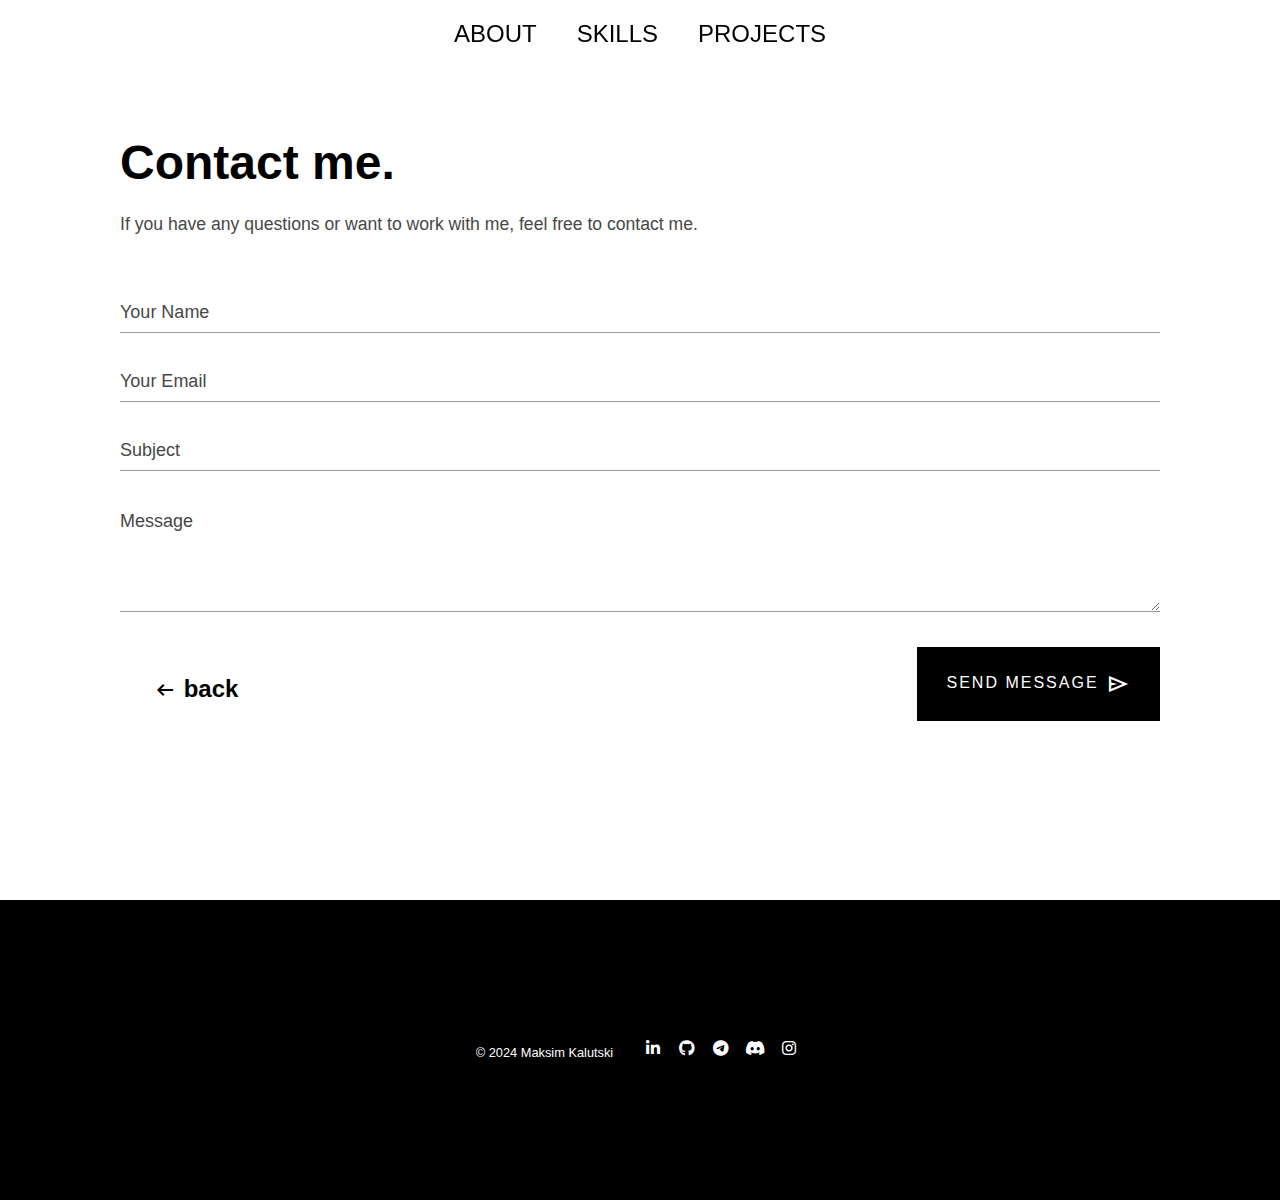
==== contact.html @ 85645c7f "js validation for the input fields" ====
<!DOCTYPE html>
<html lang="cs">
<head>
    <meta charset="UTF-8">
    <meta name="viewport" content="width=device-width, initial-scale=1.0">
    <title>Maksim Kalutski</title>
    <meta name="viewport" content="width=device-width, initial-scale=1">
    <link rel="stylesheet" href="https://cdnjs.cloudflare.com/ajax/libs/font-awesome/6.0.0-beta3/css/all.min.css">
    <link rel="stylesheet" href="https://fonts.googleapis.com/icon?family=Material+Icons">
    <link rel="stylesheet"
          href="https://fonts.googleapis.com/css2?family=Material+Symbols+Outlined:opsz,wght,FILL,GRAD@24,400,0,0"/>
    <link rel="stylesheet" href="css/style.css">
</head>
<body class="about-page">
<script src="js/main.js"></script>
<script src="js/contact.js"></script>

<button class="hamburger-button" aria-label="Toggle navigation">
    <i class="material-icons">menu</i>
</button>
<div class="nav-container">
    <div class="hamburger">
        <div class="line"></div>
        <div class="line"></div>
        <div class="line"></div>
    </div>
    <nav class="nav-bar">
        <ul>
            <li><a href="index.html#about">About</a></li>
            <li><a href="index.html#skills">Skills</a></li>
            <li><a href="index.html#projects">Projects</a></li>
        </ul>
    </nav>
</div>

<section id="contact" class="fade-in-section">
    <div class="contact-content">
        <h1>Contact me.</h1>
        <p>
            If you have any questions or want to work with me, feel free to contact me. </p>
        <div class="form-container">
            <form>
                <div class="input-group">
                    <span id="name-error"> </span>
                    <input type="text" placeholder="Your Name" id="contact-name" onkeyup="validateName()">
                </div>

                <div class="input-group">
                    <span id="email-error"></span>
                    <input type="email" placeholder="Your Email" id="contact-email" onkeyup="validateEmail()">
                </div>

                <div class="input-group">
                    <span id="subject-error"></span>
                    <input type="text" placeholder="Subject" id="contact-subject" onkeyup="validateSubject()">
                </div>

                <div class="input-group">
                    <span id="message-error"></span>
                    <textarea rows="5" placeholder="Message" id="contact-message" onkeyup="validateMessage()"></textarea>
                </div>

                <button type="submit" onclick="return validateForm()">
                    <span id="contact-button-text">Send Message</span>
                    <span class="material-symbols-outlined">send</span>
                </button>
                <span id="submit-error"></span>
            </form>
        </div>
        <h2>
            <a href="index.html">
                <span class="material-symbols-outlined">arrow_left_alt</span>
                back
            </a>
        </h2>
    </div>
</section>

<button id="scroll-up" aria-label="Scroll to top" style="display: none;">
    <img width="50" height="50" src="https://img.icons8.com/ios/50/long-arrow-up--v1.png" alt="long-arrow-up--v1"/>
    <span>Top</span>
</button>

<footer class="footer">
    <div class="footer-wrapper">
        <div class="footer-content">
            <div class="footer-copyright">
                <p>
                    &copy; 2024 Maksim Kalutski
                </p>
            </div>
            <div class="footer-links">
                <span><a href="https://www.linkedin.com/in/maksim-kalutski-3b0784299/" target="_blank"
                         rel="noopener noreferrer">
                    <i class="fa-brands fa-linkedin-in"></i>
                </a></span>
                <span><a href="https://github.com/Defancet/" target="_blank" rel="noopener noreferrer">
                    <i class="fa-brands fa-github"></i>
                </a></span>
                <span><a href="https://t.me/defancet" target="_blank" rel="noopener noreferrer">
                    <i class="fa-brands fa-telegram-plane"></i>
                </a></span>
                <span><a href="https://discordapp.com/users/265622414975565824" target="_blank"
                         rel="noopener noreferrer">
                    <i class="fa-brands fa-discord"></i>
                </a></span>
                <span><a href="https://www.instagram.com/defancet/" target="_blank" rel="noopener noreferrer">
                    <i class="fa-brands fa-instagram"></i>
                </a></span>
            </div>
        </div>
    </div>
</footer>
</body>
</html>
---- css/style.css ----
@import url('https://fonts.googleapis.com/css2?family=Roboto:ital,wght@0,100;0,300;0,400;0,500;0,700;0,900;1,100;1,300;1,400;1,500;1,700;1,900&display=swap');
@import url('https://fonts.googleapis.com/css2?family=Poppins:ital,wght@0,100;0,200;0,300;0,400;0,500;0,600;0,700;0,800;0,900;1,100;1,200;1,300;1,400;1,500;1,600;1,700;1,800;1,900&display=swap');

@font-face {
    font-family: 'Visuelt Pro';
    src: url('../fonts/VisueltPro-Black.ttf') format('truetype');
}

@font-face {
    font-family: 'Visuelt Pro Regular';
    src: url('../fonts/VisueltPro-Regular.ttf') format('truetype');
}

@font-face {
    font-family: 'Visuelt Pro Medium';
    src: url('../fonts/VisueltPro-Medium.ttf') format('truetype');
    font-weight: 1000;
}

* {
    margin: 0;
    padding: 0;
    box-sizing: border-box;
    text-decoration: none;
    list-style: none;
    overflow-x: hidden;
}


html {
    scroll-behavior: smooth;
}

header {
    background: white url('../images/header.png') center center / cover no-repeat fixed;
    width: 100%;
    height: 100vh;
}

/* navbar */
.nav-container {
    position: fixed;
    top: 0;
    width: 100%;
    transition: 0.5s ease;
    z-index: 998;
    animation: slideDown 0.5s ease forwards;
    text-transform: uppercase;
    background-color: transparent;
}

.nav-container.scrolled {
    background-color: white;

}

.hamburger-button.scrolled .material-icons {
    color: black;
}

.hamburger {
    display: flex;
    flex-direction: column;
    justify-content: center;
    align-items: center;
}

.hamburger-button {
    display: none;
    background: none;
    border: none;
    cursor: pointer;
    z-index: 999;
}

.hamburger-button .material-icons {
    font-size: 50px;
    color: white;
    transition: color 0.5s;
}

.scrolled .hamburger-button .material-icons,
.hamburger-button.active .material-icons {
    color: black;
}

.nav-container .nav-bar ul li a {
    font-family: "Visuelt Pro Medium", sans-serif;
    position: relative;
    overflow: hidden;
    display: block;
    color: white;
    font-size: 1.5em;
    padding: 5px 5px;
    margin: 15px;
    transition: color 0.5s, background-color 0.5s;
}

.nav-container .nav-bar ul li a::after {
    content: '';
    position: absolute;
    width: 6px;
    height: 6px;
    bottom: 0;
    left: calc(50% - 5px);
    background-color: white;
    border-radius: 50%;
    opacity: 0;
    transition: 0.5s;
}

.nav-container .nav-bar ul li a:hover::after,
.nav-container .nav-bar ul li a:focus::after,
.nav-container .nav-bar ul li.active a::after {
    opacity: 1;
}

.nav-container.scrolled .nav-bar ul li a {
    color: black;
}

.nav-container.scrolled .nav-bar ul li a::after {
    background-color: black;
}

.nav-container.scrolled .nav-bar ul li a {
    color: black;
}

.nav-bar.active ul li a {
    color: black;
}

.nav-bar.active ul li a::after {
    background-color: black;
}

.nav-bar ul {
    display: flex;
    justify-content: center;
}

body.no-scroll {
    overflow: hidden;
    height: 100%;
}

@keyframes slideDown {
    from {
        top: -100%;
    }
    to {
        top: 0;
    }
}

/* name */
header .name {
    display: flex;
    justify-content: center;
    align-items: center;
    padding: 13vw;
    width: 100%;
    height: 100%;
}

header .name h1 {
    font-family: 'Poppins', sans-serif;
    color: white;
    font-size: 8vw;
    transition: color 0.5s;
}

.name-link {
    text-decoration: none;
    color: inherit;
}

header .name h1:hover {
    -webkit-text-stroke: 2px white;
    color: transparent;
}

.name h1 .name-part:first-child {
    display: inline-block;
    animation: slideFromLeft 0.5s ease-out forwards;
}

.name h1 .name-part:last-child {
    display: inline-block;
    animation: slideFromRight 0.5s ease-out forwards;
}

@keyframes slideFromLeft {
    from {
        transform: translateX(-100%);
        opacity: 0;
    }
    to {
        transform: translateX(0);
        opacity: 1;
    }
}

@keyframes slideFromRight {
    from {
        transform: translateX(100%);
        opacity: 0;
    }
    to {
        transform: translateX(0);
        opacity: 1;
    }
}


/* arrow */
.scroll-down-arrow {
    position: absolute;
    bottom: 20px;
    left: 50%;
    transform: translateX(-50%);
    font-size: 4rem;
    color: white;
    animation: bounce 3s infinite;
}

.name h1, .scroll-down-arrow {
    transition: opacity 0.5s ease-out;
}

.scrolled .name h1,
.scrolled .scroll-down-arrow {
    opacity: 0;
    transition: opacity 0.5s ease-in;
}

@keyframes bounce {
    0%, 20%, 50%, 80%, 100% {
        transform: translateX(-50%) translateY(0);
    }
    40% {
        transform: translateX(-50%) translateY(-10px);
    }
    60% {
        transform: translateX(-50%) translateY(-5px);
    }
}

@media only screen and (max-width: 1320px) {
    .nav-container {
        padding: 0 50px;
    }
}

@media only screen and (max-width: 1100px) {
    .nav-container {
        padding: 0 30px;
    }
}

/* about */
#about {
    display: flex;
    align-items: center;
    justify-content: center;
    padding: 100px;
    width: 100%;
    height: auto;
}

#about .about-content {
    position: relative;
    display: flex;
    max-width: 1200px;
    align-items: center;
}

#about .right {
    order: 2;
    padding-left: 20px;
    width: 50%;
}

#about .right img {
    width: 500px;
    height: auto;
    padding-bottom: 50px;
}

#about .left {
    order: 1;
    flex-grow: 1;
    padding-right: 20px;
    width: 50%;
}

#about .left h1 {
    font-family: "Visuelt Pro", sans-serif;
    text-transform: lowercase;
    font-size: 4.5em;
    margin-bottom: 0.2em;
}


#about .left p {
    font-family: "Visuelt Pro Regular", sans-serif;
    font-size: 1.3em;
    color: #363636;
    margin-bottom: 2em;
    line-height: 2em;
}

#about .left h2 {
    font-family: "Visuelt Pro", sans-serif;
    text-transform: lowercase;
    font-size: 1.5em;
    margin-left: 0.5em;
    padding: 5px 0 5px 0;
}

#about .left h2 a {
    text-decoration: none;
    color: black;
    transition: 0.3s ease-in-out;
}

#about .left h2 a:hover {
    background-color: #e1e1e1;
    border-radius: 150px;
    padding: 6px 15px 6px 15px;
}

#about .social-links {
    position: absolute;
    bottom: 50px;
    padding: 10px;
}

#about .social-links a {
    font-family: "Visuelt Pro Regular", sans-serif;
    color: gray;
    font-size: 1.2em;
    text-decoration: none;
    list-style-type: none;
}

#about .social-links a span:hover {
    border-bottom: 1px solid gray;
    padding-bottom: 1px;
}

.material-symbols-outlined {
    vertical-align: middle;
    margin-left: 1px;
    padding: 5px 0 5px 0;
}

#about .social-links i {
    font-size: 1em;
    margin-right: 5px;
}

#about .social-links span:not(:last-child)::after {
    content: " / ";
    margin: 8px;
    color: black;
    font-size: 1.5rem;
}

/* about more*/
#about-more {
    height: 100vh;
    padding: 100px;
    width: 100%;
    display: flex;
    justify-content: center;
    align-items: center;
    box-sizing: border-box;
}

.about-more-content {
    padding: 20px;
    box-sizing: border-box;
    width: 100%;
    max-width: 1200px;
}

#about-more .about-more-content p {
    font-family: "Visuelt Pro Regular", sans-serif;
    margin-bottom: 25px;
    font-size: 1.1rem;
    line-height: 1.7;
    color: #474747;
}

#about-more .about-more-content h1 {
    font-family: "Visuelt Pro", sans-serif;
    font-size: 3rem;
    margin-bottom: 20px;
}

#about-more h2 {
    font-family: "Visuelt Pro", sans-serif;
    text-transform: lowercase;
    font-size: 1.5em;
    margin-left: 0.5em;
    padding: 5px 0 5px 20px;
}

#about-more h2 a {
    text-decoration: none;
    color: black;
    transition: 0.3s ease-in-out;
}

#about-more h2 a:hover {
    background-color: #e1e1e1;
    border-radius: 150px;
    padding: 6px 15px 6px 0;
    margin-left: -10px;
}

.about-page .nav-container,
.about-page .nav-bar ul li a,
.about-page .hamburger-button .material-icons,
.about-page .nav-bar ul li a::after {
    color: black;
}

.about-page .nav-container.scrolled,
.about-page .hamburger-button.scrolled .material-icons {
    color: black;
}

.about-page .hamburger .line,
.about-page .nav-bar ul li a:hover::after,
.about-page .nav-bar ul li a:focus::after {
    background-color: black;
}

/* skills */
#skills {
    background-color: #f9f9f9;
    padding: 100px;
    width: 100%;
    height: auto;
    display: flex;
    align-items: center;
    justify-content: center;
}

#skills .skills-content {
    width: 100%;
    max-width: 1200px;
    padding: 0 20px;
    box-sizing: border-box;
}

#skills .skills-content p, .skills-content p, .skills-container span {
    font-family: "Visuelt Pro Regular", sans-serif;
    font-size: 1.1rem;
    color: #474747;
}

#skills .skills-content h2 {
    font-family: "Visuelt Pro", sans-serif;
    font-size: 3rem;
    margin-bottom: 20px;
}

#skills .skills-content h3 {
    font-family: "Visuelt Pro Regular", sans-serif;
    font-size: 1.2rem;
    margin-top: 20px;
}

#skills .skills-container {
    display: flex;
    justify-content: start;
    margin-top: 20px;
}

#skills .skills-left, .skills-right {
    width: 100%;
    padding-left: 10px;
}

#skills .programming-languages, .web-development, .development, .database {
    display: flex;
    justify-content: start;
    margin-top: 20px;
    gap: 30px;
}

#skills .programming-languages-left, .web-development-left, .web-development-right,
.programming-languages-right, .database, .development-left, .development-right {
    display: grid;
    grid-gap: 10px;
}

/* projects */
#projects {
    width: 100%;
    display: grid;
    justify-content: center;
    align-items: center;
    padding: 100px;
}

#projects .wrapper {
    width: 100%;
    height: auto;
    display: grid;
    align-items: center;
    justify-content: center;
}

#projects .head {
    margin-left: 1.5em;
}

#projects h2 {
    font-family: "Visuelt Pro", sans-serif;
    font-size: 3em;
    margin-bottom: 20px;
}

#projects .head p {
    font-family: "Visuelt Pro Regular", sans-serif;
    font-size: 1.1em;
    color: #474747;
}

#projects .container {
    display: grid;
    grid-template-columns: repeat(2, 1fr);
    padding: 40px 25px 60px 25px;
    justify-items: center;
}

#projects .card {
    width: 100%;
    max-width: 600px;
    min-width: 250px;
    height: 400px;
    background-size: cover;
    cursor: pointer;
    overflow: hidden;
    display: flex;
    align-items: flex-end;
    background-position: center;
}

#projects .row {
    color: white;
    display: flex;
    padding: 5px;
    background: rgba(0, 0, 0, 0.7);
    width: 100%;
    transition: 0.3s ease-in-out;
}

#projects .icon {
    font-family: 'Visuelt Pro', sans-serif;
    background: black;
    color: white;
    border-radius: 50%;
    width: 64px;
    height: 55px;
    display: flex;
    justify-content: center;
    align-items: center;
    margin: 15px;
}

#projects .description {
    display: flex;
    justify-content: center;
    flex-direction: column;
    height: auto;
    min-height: 80px;
    width: 100%;
    opacity: 1;
    transition: opacity .3s ease;
}

#projects .description h4 {
    font-family: 'Visuelt Pro', sans-serif;
    text-transform: uppercase;
    font-size: 1.2em;
    padding-bottom: 3px;
}

#projects .description p {
    font-family: 'Visuelt Pro Regular', sans-serif;
    color: #b6b6b6;
    font-size: 1em;
}

#projects input {
    display: none;
}

#projects .all-projects h2 {
    font-family: "Visuelt Pro", sans-serif;
    text-transform: lowercase;
    font-size: 1.5em;
    margin-left: 1.5em;
    padding: 5px 0 5px 0;
}

#projects .all-projects h2 a {
    text-decoration: none;
    color: black;
    transition: 0.3s ease-in-out;
}

#projects h2 a:hover {
    background-color: #e1e1e1;
    border-radius: 100px;
    padding: 6px 15px 6px 15px;
}

/* contact */
#contact {
    height: 100vh;
    padding: 100px;
    width: 100%;
    display: flex;
    justify-content: center;
    align-items: center;
    box-sizing: border-box;
}

.contact-content {
    padding: 20px;
    box-sizing: border-box;
    width: 100%;
    max-width: 1200px;
}

#contact .contact-content p {
    font-family: "Visuelt Pro Regular", sans-serif;
    margin-bottom: 25px;
    font-size: 1.1rem;
    line-height: 1.7;
    color: #474747;
}

#contact .contact-content h1 {
    font-family: "Visuelt Pro", sans-serif;
    font-size: 3rem;
    margin-bottom: 20px;
}

#contact h2 {
    font-family: "Visuelt Pro", sans-serif;
    text-transform: lowercase;
    font-size: 1.5em;
    margin-left: 0.5em;
    padding: 5px 0 5px 20px;
    transform: translateY(-53px);
    width: 120px;
}

#contact h2 a {
    text-decoration: none;
    color: black;
    transition: 0.3s ease-in-out;
}

#contact h2 a:hover {
    background-color: #e1e1e1;
    border-radius: 150px;
    padding: 6px 15px 6px 0;
    margin-left: -10px;
}

.form-container {
    display: flex;
    justify-content: space-between;
    align-items: center;
    width: 100%;
    max-width: 1200px;
}

.form-container form {
    width: 100%;
    max-width: 1200px;
    position: relative;
    text-align: right;
}

.input-group {
    width: 100%;
    display: grid;
    margin: 30px 0;
    position: relative;
}

.input-group span {
    font-family: "Visuelt Pro Regular", sans-serif;
    margin: 0 auto 0 0;
    font-size: 14px;
    color: red;
}

.input-group input, .input-group textarea {
    flex-basis: 100%;
    background: transparent;
    border: 0;
    outline: 0;
    padding: 10px 0;
    border-bottom: 1px solid #999;
    color: #333;
    font-size: 16px;
}

::placeholder {
    font-family: "Visuelt Pro Regular", sans-serif;
    color: #474747;
    font-size: 18px;
}

.form-container form button {
    font-family: "Visuelt Pro", sans-serif;
    font-size: 1em;
    letter-spacing: 2px;
    text-transform: uppercase;
    background: #000;
    color: #fff;
    border: 0;
    padding: 20px 30px;
    outline: 0;
    cursor: pointer;
    display: block;
    margin: 35px 0 0 auto;
}

.form-container form button:hover {
    background: #fff;
    color: #000;
    padding: 19px 29px;
    border: 1px solid #000;
}

/* footer */
footer {
    width: 100%;
    position: relative;
    height: 300px;
    background: black;
}

.footer-wrapper {
    width: 100%;
    background: black;
    height: 100%;
    padding: 0;
    bottom: 0;
    float: left;
    display: grid;
    align-items: center;
}

.footer-content, .footer-contact {
    width: 100%;
    display: flex;
    align-items: center;
    justify-content: center;
}

.footer-content p {
    font-family: "Visuelt Pro", sans-serif;
    color: white;
    font-size: 0.8em;
    padding-top: 5px;
    padding-right: 25px;
}

.footer-links i {
    color: white;
    transition: color 0.3s, background-color 0.3s;
    border-radius: 50%;
    display: inline-block;
    width: 30px;
    height: 30px;
    text-align: center;
    line-height: 30px;
}

.footer-links a:hover i {
    background-color: white;
    color: black;
}

.footer-contact h1 {
    font-family: "Visuelt Pro", sans-serif;
    text-transform: lowercase;
    font-size: 2em;
    color: white;
    margin-left: 0.5em;
    padding: 5px 0 5px 5px;
}

.footer-contact h1 a {
    text-decoration: none;
    color: white;
    transition: 0.3s ease-in-out;
}

.footer-contact h1 a:hover {
    background-color: #e1e1e1;
    border-radius: 150px;
    color: black;
    padding: 6px 15px 6px 15px;
}

/* scroll on top button */
#scroll-up {
    position: fixed;
    bottom: 50px;
    right: 30px;
    color: #363636;
    background: transparent;
    border: none;
    outline: none;
    cursor: pointer;
    display: flex;
    flex-direction: column;
    align-items: center;
    transition: 0.3s ease-in-out;
    z-index: 995;
}

#scroll-up img {
    width: 25px;
    height: 40px;
    margin-bottom: 5px;
    filter: brightness(22%) contrast(50%);
}

#scroll-up span {
    font-family: "Visuelt Pro Medium", sans-serif;
    text-transform: uppercase;
    font-size: 1.2em;
    writing-mode: vertical-lr;
    transform: rotate(180deg);
}

.fade-in-section {
    opacity: 0;
    transform: translateY(20px);
    visibility: hidden;
    transition: opacity 0.6s ease-out, transform 0.6s ease-out;
}

.fade-in-section.visible {
    opacity: 1;
    transform: translateY(0);
    visibility: visible;
}

@media only screen and (max-width: 575px) {
    /* about */
    #about, #skills, #about-more, #projects {
        padding: 20px;
    }

    #about .about-content {
        flex-direction: column;
        align-items: center;
    }

    #about .right, #about .left {
        order: 0;
        padding: 10px 0;
        width: 100%;
    }

    #about .right img {
        max-width: 100%;
        height: auto;
    }

    #about .left h1 {
        font-size: 2em;
    }

    #about .left p {
        font-size: 1.1em;
    }

    #about .social-links {
        position: static;
        padding-top: 40px;
    }

    #about .left h2 {
        font-size: 1.4em;
    }

    #about .social-links {
        font-size: 0.9rem;
    }

    #about .about-content {
        display: block;
    }

    /* skills */
    #skills .skills-content h2 {
        font-size: 2.5em;
    }

    #skills .skills-content p, .skills-container span {
        font-size: 1em;
    }

    #skills .skills-content h3 {
        font-size: 1.1em;
    }

    #skills .skills-container {
        display: block;
    }

    /* projects */
    #projects h2 {
        font-size: 2.5em;
    }

    #projects .head p {
        font-size: 1em;
    }

    #projects .description h4 {
        font-size: 1em;
    }

    #projects .description p {
        font-size: 0.9em;
    }

    #projects .all-projects h2 {
        font-size: 1.3em;
    }

    #projects .icon {
        font-family: 'Visuelt Pro', sans-serif;
        background: black;
        color: white;
        border-radius: 50%;
        width: 64px;
        height: 55px;
        display: none;
        justify-content: center;
        align-items: center;
        margin: 15px;
    }

    #projects .container {
        grid-template-columns: 1fr;
    }

    #projects .card {
        max-width: 100%;
        height: auto;
    }

    #projects .description {
        padding: 10px;
    }

    #projects .container {
        display: grid;
        grid-template-columns: repeat(1, 1fr);
    }

    /* navbar */
    .hamburger-button {
        display: block;
        position: fixed;
        right: 20px;
        top: 20px;
    }

    .hamburger .line {
        width: 0;
        height: 30px;
        background: white;
        margin: 0;
    }

    .nav-bar {
        display: none;
        position: absolute;
    }

    .nav-bar.active {
        position: fixed;
        display: flex;
        align-items: center;
        justify-content: center;
        width: 100%;
        height: 100%;
        top: 0;
        left: 0;
        background-color: white;
    }

    .nav-bar ul {
        display: block;
        text-align: center;
        transition: 0.5s;
    }

    #scroll-up {
        bottom: 20px;
        right: 10px;
    }

    .footer-content {
        display: grid;
    }

    .footer-content p {
        font-size: 0.9em;
    }
}

@media only screen and (min-width: 576px) and (max-width: 767px) {
    /* about */
    #about, #skills, #about-more, #projects {
        padding: 20px;
    }

    #about .social-links {
        position: static;
        padding-top: 40px;
    }

    #about .about-content {
        flex-direction: column;
        align-items: center;
    }

    #about .right, #about .left {
        order: 0;
        padding: 10px 0;
        width: 100%;
    }

    #about .right img {
        max-width: 100%;
        height: auto;
    }

    /* projects */
    #projects .container {
        grid-template-columns: 1fr;
    }

    #projects .card {
        max-width: 100%;
        height: auto;
    }

    #projects .description {
        padding: 10px;
    }

    /* navbar */
    .hamburger-button {
        display: block;
        position: fixed;
        right: 20px;
        top: 20px;
    }

    .hamburger .line {
        width: 0;
        height: 30px;
        background: white;
        margin: 0;
    }

    .nav-bar {
        display: none;
        position: absolute;
    }

    .nav-bar.active {
        position: fixed;
        display: flex;
        align-items: center;
        justify-content: center;
        width: 100%;
        height: 100%;
        top: 0;
        left: 0;
        background-color: white;
    }

    .nav-bar ul {
        display: block;
        text-align: center;
        transition: 0.5s;
    }

}

@media only screen and (min-width: 768px) and (max-width: 991px) {
    /* about */
    #about .left h1 {
        font-size: 3em;
    }

    #about .left p {
        font-size: 1.2em;
    }

    #about, #skills, #projects {
        padding: 50px;
    }

    #about .social-links {
        font-size: 0.9em;
    }

    /* projects */
    #projects .container {
        grid-template-columns: 1fr;
    }

    .nav-container {
        padding: 0 10px;
    }

    .left, .right {
        flex: none;
        width: 100%;
    }
}
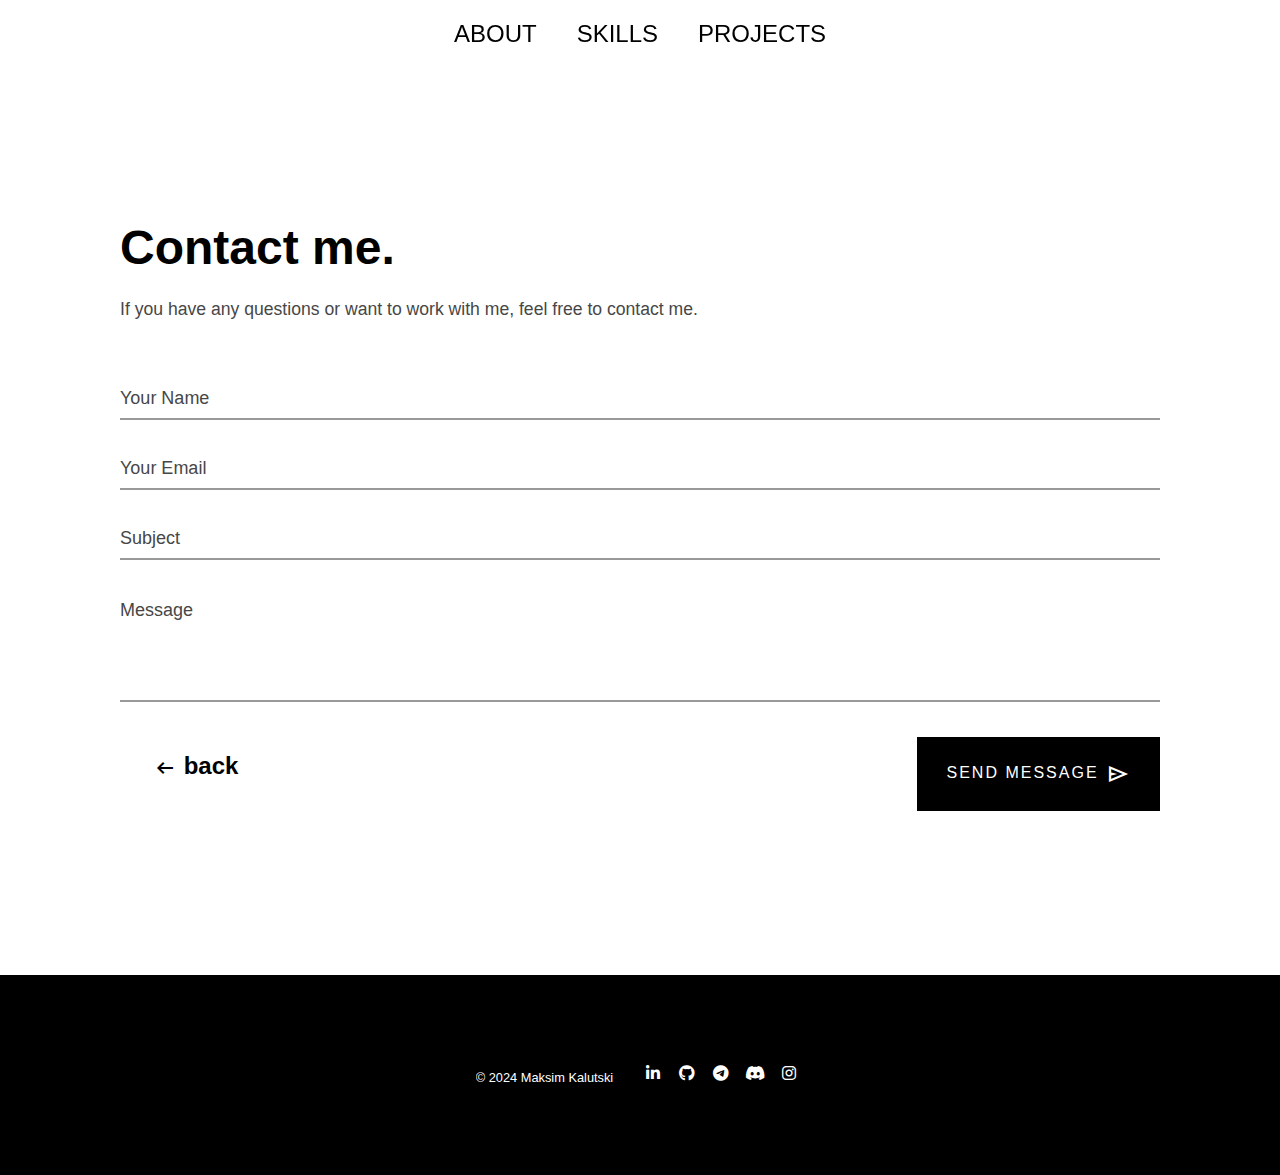
==== commit 7254c383: "fixed empty form + added form submitted page" ====
--- a/contact.html
+++ b/contact.html
@@ -39,31 +39,38 @@
         <p>
             If you have any questions or want to work with me, feel free to contact me. </p>
         <div class="form-container">
-            <form>
+            <form action="https://formsubmit.co/40691f47cb6a579f7a7803954ab40d7c" method="POST">
+                <input type="text" name="_honey" style="display:none" />
+
+                <input type="hidden" name="_captcha" value="false" />
+
+                <input type="hidden" name="_next" value="https://defancet.github.io/defancet-portfolio/form_submitted.html" />
+
                 <div class="input-group">
                     <span id="name-error"> </span>
-                    <input type="text" placeholder="Your Name" id="contact-name" onkeyup="validateName()">
+                    <input type="text" maxlength="50" placeholder="Your Name" id="contact-name" name="Name" onkeyup="validateName()">
                 </div>
 
                 <div class="input-group">
                     <span id="email-error"></span>
-                    <input type="email" placeholder="Your Email" id="contact-email" onkeyup="validateEmail()">
+                    <input type="email" maxlength="254" placeholder="Your Email" id="contact-email" name="Email"  onkeyup="validateEmail()">
                 </div>
 
                 <div class="input-group">
                     <span id="subject-error"></span>
-                    <input type="text" placeholder="Subject" id="contact-subject" onkeyup="validateSubject()">
+                    <input type="text" maxlength="100" placeholder="Subject" id="contact-subject" name="Subject" onkeyup="validateSubject()">
                 </div>
 
                 <div class="input-group">
                     <span id="message-error"></span>
-                    <textarea rows="5" placeholder="Message" id="contact-message" onkeyup="validateMessage()"></textarea>
+                    <textarea rows="5" maxlength="500" placeholder="Message" id="contact-message" name="Messagee" onkeyup="validateMessage()"></textarea>
                 </div>
 
                 <button type="submit" onclick="return validateForm()">
-                    <span id="contact-button-text">Send Message</span>
+                <span id="contact-button-text">Send Message</span>
                     <span class="material-symbols-outlined">send</span>
                 </button>
+                <span id="message-sent" style="display: none; color: #4fcc4b;">Message sent</span>
                 <span id="submit-error"></span>
             </form>
         </div>
--- a/css/style.css
+++ b/css/style.css
@@ -370,7 +370,6 @@
 
 /* about more*/
 #about-more {
-    height: 100vh;
     padding: 100px;
     width: 100%;
     display: flex;
@@ -397,6 +396,7 @@
 #about-more .about-more-content h1 {
     font-family: "Visuelt Pro", sans-serif;
     font-size: 3rem;
+    padding-top: 100px;
     margin-bottom: 20px;
 }
 
@@ -502,10 +502,10 @@
 /* projects */
 #projects {
     width: 100%;
+    padding: 100px;
     display: grid;
     justify-content: center;
     align-items: center;
-    padding: 100px;
 }
 
 #projects .wrapper {
@@ -534,44 +534,79 @@
 
 #projects .container {
     display: grid;
-    grid-template-columns: repeat(2, 1fr);
-    padding: 40px 25px 60px 25px;
+    width: 100%;
+    padding: 40px 25px 60px 0;
     justify-items: center;
 }
 
 #projects .card {
-    width: 100%;
-    max-width: 600px;
-    min-width: 250px;
-    height: 400px;
+    display: flex;
+    width: 100%;
+    height: 200px;
     background-size: cover;
     cursor: pointer;
     overflow: hidden;
-    display: flex;
-    align-items: flex-end;
-    background-position: center;
+    align-items: center;
+    justify-content: space-between;
+    text-decoration: none;
+    background-color: white;
+    opacity: 0.7;
+    transition: 0.3s ease-in-out;
+}
+
+#projects .container .card:nth-child(4),
+#projects .container .card:nth-child(5),
+#projects .container .card:nth-child(6),
+#projects .container .card:nth-child(7),
+#projects .container .card:nth-child(8) {
+    height: 100px;
+}
+
+#projects .card:hover{
+    width: 99%;
+    background-color: white;
+    opacity: 1;
+}
+
+#projects .content {
+    display: flex;
+    width: 100%;
+    height: 100%;
+}
+
+#projects .text {
+    display: flex;
+    width: 100%;
+    align-items: center;
+    padding: 0 35px 0 0;
+}
+
+#projects .description, #projects .icon {
+    color: black;
+}
+
+#projects img {
+    object-fit: cover;
+    width: 40%;
+    height: 200px;
 }
 
 #projects .row {
-    color: white;
-    display: flex;
-    padding: 5px;
-    background: rgba(0, 0, 0, 0.7);
-    width: 100%;
+    display: flex;
+    max-width: 1200px;
     transition: 0.3s ease-in-out;
 }
 
 #projects .icon {
     font-family: 'Visuelt Pro', sans-serif;
-    background: black;
-    color: white;
-    border-radius: 50%;
+    font-size: 2.6em;
+    color: black;
     width: 64px;
     height: 55px;
     display: flex;
     justify-content: center;
     align-items: center;
-    margin: 15px;
+    margin: 15px 15px 15px 0;
 }
 
 #projects .description {
@@ -579,7 +614,6 @@
     justify-content: center;
     flex-direction: column;
     height: auto;
-    min-height: 80px;
     width: 100%;
     opacity: 1;
     transition: opacity .3s ease;
@@ -588,14 +622,14 @@
 #projects .description h4 {
     font-family: 'Visuelt Pro', sans-serif;
     text-transform: uppercase;
-    font-size: 1.2em;
+    font-size: 1.5em;
     padding-bottom: 3px;
 }
 
 #projects .description p {
     font-family: 'Visuelt Pro Regular', sans-serif;
-    color: #b6b6b6;
-    font-size: 1em;
+    color: #474747;
+    font-size: 1.1em;
 }
 
 #projects input {
@@ -624,7 +658,6 @@
 
 /* contact */
 #contact {
-    height: 100vh;
     padding: 100px;
     width: 100%;
     display: flex;
@@ -650,6 +683,7 @@
 
 #contact .contact-content h1 {
     font-family: "Visuelt Pro", sans-serif;
+    padding-top: 100px;
     font-size: 3rem;
     margin-bottom: 20px;
 }
@@ -660,7 +694,7 @@
     font-size: 1.5em;
     margin-left: 0.5em;
     padding: 5px 0 5px 20px;
-    transform: translateY(-53px);
+    transform: translateY(-65px);
     width: 120px;
 }
 
@@ -707,12 +741,13 @@
 }
 
 .input-group input, .input-group textarea {
+    font-family: "Visuelt Pro Regular", sans-serif;
     flex-basis: 100%;
     background: transparent;
     border: 0;
     outline: 0;
     padding: 10px 0;
-    border-bottom: 1px solid #999;
+    border-bottom: 2px solid #999;
     color: #333;
     font-size: 16px;
 }
@@ -721,6 +756,10 @@
     font-family: "Visuelt Pro Regular", sans-serif;
     color: #474747;
     font-size: 18px;
+}
+
+textarea {
+    resize: none;
 }
 
 .form-container form button {
@@ -745,11 +784,75 @@
     border: 1px solid #000;
 }
 
+#message-sent {
+    font-family: "Visuelt Pro Regular", sans-serif;
+    text-transform: lowercase;
+    font-size: 20px;
+}
+
+.input-group input:focus,
+.input-group textarea:focus {
+    border-bottom: 2px solid black;
+}
+
+#contact-success {
+    padding: 100px;
+    width: 100%;
+    display: flex;
+    justify-content: center;
+    align-items: center;
+    box-sizing: border-box;
+}
+
+.contact-success-content {
+    padding: 20px;
+    box-sizing: border-box;
+    width: 100%;
+    max-width: 1200px;
+}
+
+#contact-success .contact-success-content p {
+    font-family: "Visuelt Pro Regular", sans-serif;
+    margin-bottom: 25px;
+    font-size: 1.1rem;
+    line-height: 1.7;
+    color: #474747;
+}
+
+#contact-success .contact-success-content h1 {
+    font-family: "Visuelt Pro", sans-serif;
+    padding-top: 100px;
+    font-size: 3rem;
+    margin-bottom: 20px;
+}
+
+#contact-success h2 {
+    font-family: "Visuelt Pro", sans-serif;
+    text-transform: lowercase;
+    font-size: 1.5em;
+    margin-left: 0.5em;
+    padding: 5px 0 5px 20px;
+    width: 120px;
+}
+
+#contact-success h2 a {
+    text-decoration: none;
+    color: black;
+    transition: 0.3s ease-in-out;
+}
+
+#contact-success h2 a:hover {
+    background-color: #e1e1e1;
+    border-radius: 150px;
+    padding: 6px 15px 6px 0;
+    margin-left: -10px;
+}
+
 /* footer */
 footer {
     width: 100%;
     position: relative;
-    height: 300px;
+    height: 200px;
     background: black;
 }
 
@@ -798,10 +901,10 @@
 .footer-contact h1 {
     font-family: "Visuelt Pro", sans-serif;
     text-transform: lowercase;
-    font-size: 2em;
+    font-size: 1.7em;
     color: white;
     margin-left: 0.5em;
-    padding: 5px 0 5px 5px;
+    padding: 30px 0 5px 0;
 }
 
 .footer-contact h1 a {
@@ -864,7 +967,7 @@
 
 @media only screen and (max-width: 575px) {
     /* about */
-    #about, #skills, #about-more, #projects {
+    #about, #skills, #about-more, #projects, #contact {
         padding: 20px;
     }
 
@@ -948,20 +1051,24 @@
     }
 
     #projects .icon {
-        font-family: 'Visuelt Pro', sans-serif;
-        background: black;
-        color: white;
-        border-radius: 50%;
-        width: 64px;
-        height: 55px;
-        display: none;
+        font-size: 1.6em;
+        display: flex;
         justify-content: center;
         align-items: center;
-        margin: 15px;
+        margin: 5px 0px 5px 0;
+    }
+
+    #projects img {
+        display: none;
+    }
+
+    #projects .text {
+        width: 100%;
+        padding: 0;
     }
 
     #projects .container {
-        grid-template-columns: 1fr;
+        padding: 40px 0 60px 0;
     }
 
     #projects .card {
@@ -976,6 +1083,11 @@
     #projects .container {
         display: grid;
         grid-template-columns: repeat(1, 1fr);
+    }
+
+    /* contact */
+    #contact h2 {
+        display: none;
     }
 
     /* navbar */
@@ -1032,7 +1144,7 @@
 
 @media only screen and (min-width: 576px) and (max-width: 767px) {
     /* about */
-    #about, #skills, #about-more, #projects {
+    #about, #skills, #about-more, #projects, #contact {
         padding: 20px;
     }
 
@@ -1058,10 +1170,6 @@
     }
 
     /* projects */
-    #projects .container {
-        grid-template-columns: 1fr;
-    }
-
     #projects .card {
         max-width: 100%;
         height: auto;
@@ -1069,6 +1177,31 @@
 
     #projects .description {
         padding: 10px;
+    }
+
+    #projects img {
+        width: 50%;
+        height: 200px;
+    }
+
+    #projects .icon {
+        font-size: 2em;
+        margin: 5px 0 5px 0;
+    }
+
+    #projects .description h4 {
+        font-size: 1.3em;
+    }
+
+    #projects .description p {
+        font-size: 1em;
+    }
+
+    #projects .text {
+        display: flex;
+        width: 100%;
+        align-items: center;
+        padding: 0 5px 0 0;
     }
 
     /* navbar */
@@ -1130,9 +1263,11 @@
     }
 
     /* projects */
-    #projects .container {
-        grid-template-columns: 1fr;
-    }
+    #projects img {
+        width: 60%;
+        height: 240px;
+    }
+
 
     .nav-container {
         padding: 0 10px;
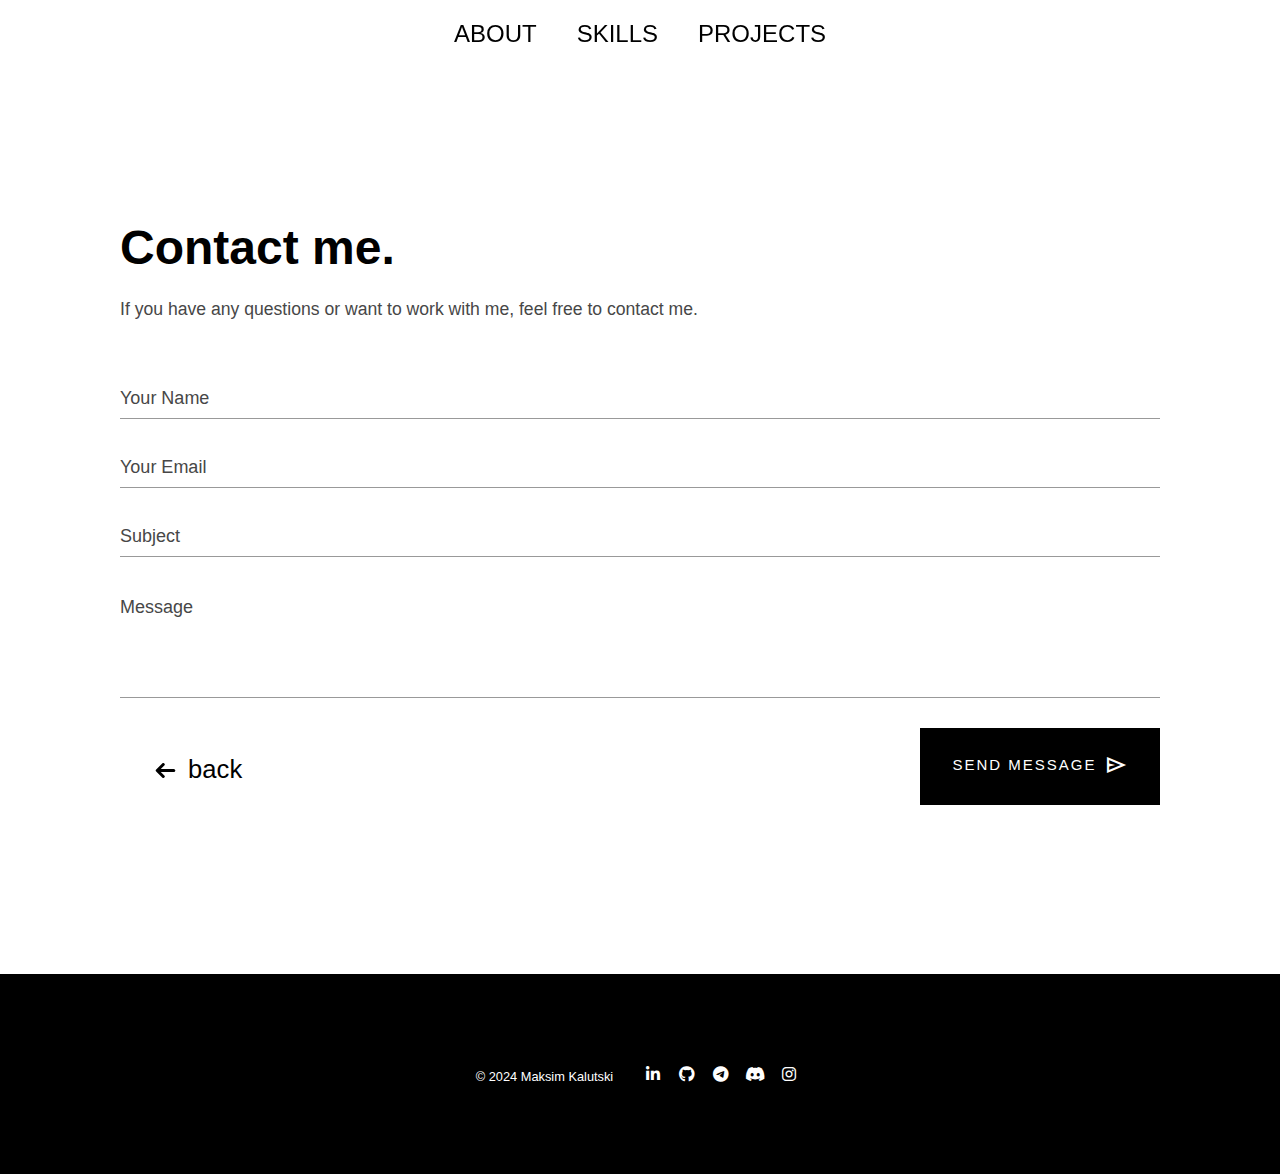
==== commit 19902b0c: "Merge pull request #19 from Defancet/bug-fixes" ====
--- a/contact.html
+++ b/contact.html
@@ -67,19 +67,20 @@
                 </div>
 
                 <button type="submit" onclick="return validateForm()">
-                <span id="contact-button-text">Send Message</span>
+                    <span id="contact-button-text">Send Message</span>
                     <span class="material-symbols-outlined">send</span>
                 </button>
                 <span id="message-sent" style="display: none; color: #4fcc4b;">Message sent</span>
                 <span id="submit-error"></span>
             </form>
         </div>
-        <h2>
-            <a href="index.html">
-                <span class="material-symbols-outlined">arrow_left_alt</span>
-                back
-            </a>
-        </h2>
+        <a href="index.html" class="cta">
+            <svg width="25px" height="15px" viewBox="0 0 13 10">
+                <path d="M1,5 L11,5"></path>
+                <polyline points="8 1 12 5 8 9"></polyline>
+            </svg>
+            Back
+        </a>
     </div>
 </section>
 
--- a/css/style.css
+++ b/css/style.css
@@ -23,7 +23,10 @@
     box-sizing: border-box;
     text-decoration: none;
     list-style: none;
-    overflow-x: hidden;
+}
+
+html body.no-scroll{
+    overflow: hidden;
 }
 
 
@@ -140,11 +143,6 @@
     justify-content: center;
 }
 
-body.no-scroll {
-    overflow: hidden;
-    height: 100%;
-}
-
 @keyframes slideDown {
     from {
         top: -100%;
@@ -283,7 +281,7 @@
 }
 
 #about .right img {
-    width: 500px;
+    width: 100%;
     height: auto;
     padding-bottom: 50px;
 }
@@ -302,39 +300,111 @@
     margin-bottom: 0.2em;
 }
 
-
 #about .left p {
     font-family: "Visuelt Pro Regular", sans-serif;
     font-size: 1.3em;
     color: #363636;
-    margin-bottom: 2em;
     line-height: 2em;
-}
-
-#about .left h2 {
+    padding-bottom: 20px;
+}
+
+.cta {
+    display: inline-block;
+    position: relative;
+    margin: auto;
+    padding: 10px 20px;
+    transition: all 0.2s ease;
+    border: none;
+    background: none;
+    cursor: pointer;
+    text-decoration: none;
     font-family: "Visuelt Pro", sans-serif;
     text-transform: lowercase;
-    font-size: 1.5em;
-    margin-left: 0.5em;
-    padding: 5px 0 5px 0;
-}
-
-#about .left h2 a {
-    text-decoration: none;
+    font-size: 1.6em;
+    color: #000;
+    transform: scale(1);
+}
+
+.cta:before {
+    content: "";
+    position: absolute;
+    top: 0;
+    left: 0;
+    display: block;
+    border-radius: 50px;
+    width: 100%;
+    height: 100%;
+    transition: all 0.3s ease;
+    z-index: -1;
+}
+
+.cta svg {
+    position: relative;
+    top: 0;
+    margin-left: 8px;
+    fill: none;
+    stroke-linecap: round;
+    stroke-linejoin: round;
+    stroke: #000;
+    stroke-width: 2;
+    transform: translateX(-5px);
+    transition: all 0.3s ease;
+}
+
+.cta:hover:before {
+    background: #f1f1f1;
+}
+
+.cta:hover svg {
+    transform: translateX(0);
+}
+
+.cta:active {
+    transform: scale(0.95);
+}
+
+#footer-contact-id .cta {
+    margin-top: 20px;
+    color: white;
+}
+
+#footer-contact-id .cta svg {
+    stroke: white;
+}
+
+#footer-contact-id .cta:hover {
     color: black;
-    transition: 0.3s ease-in-out;
-}
-
-#about .left h2 a:hover {
-    background-color: #e1e1e1;
-    border-radius: 150px;
-    padding: 6px 15px 6px 15px;
-}
+}
+
+#footer-contact-id .cta:hover svg {
+    stroke: black;
+}
+
+#contact .cta {
+    transform: translateY(-60px);
+}
+
+#about-more .cta svg,
+#contact .cta svg,
+#contact-success .cta svg {
+    margin-right: 8px;
+    transform: translateX(5px) rotate(180deg);
+}
+
+#about-more .cta:hover svg,
+#contact .cta:hover svg,
+#contact-success .cta:hover svg {
+    transform: translateX(0) rotate(180deg);
+}
+
+
 
 #about .social-links {
     position: absolute;
     bottom: 50px;
     padding: 10px;
+    display: flex;
+    align-items: center;
 }
 
 #about .social-links a {
@@ -357,14 +427,16 @@
 }
 
 #about .social-links i {
-    font-size: 1em;
-    margin-right: 5px;
+    font-size: 1.2em;
+    vertical-align: middle;
+    margin-right: 8px;
+    margin-bottom: 5px;
 }
 
 #about .social-links span:not(:last-child)::after {
     content: " / ";
     margin: 8px;
-    color: black;
+    color: gray;
     font-size: 1.5rem;
 }
 
@@ -379,7 +451,7 @@
 }
 
 .about-more-content {
-    padding: 20px;
+    padding: 50px 20px 100px 20px;
     box-sizing: border-box;
     width: 100%;
     max-width: 1200px;
@@ -463,6 +535,14 @@
     color: #474747;
 }
 
+#skills .skills-content p, #projects .head p {
+    line-height: 1.7;
+}
+
+#projects .description p {
+    line-height: 1.6;
+}
+
 #skills .skills-content h2 {
     font-family: "Visuelt Pro", sans-serif;
     font-size: 3rem;
@@ -527,6 +607,7 @@
 }
 
 #projects .head p {
+    max-width: 1200px;
     font-family: "Visuelt Pro Regular", sans-serif;
     font-size: 1.1em;
     color: #474747;
@@ -558,7 +639,8 @@
 #projects .container .card:nth-child(5),
 #projects .container .card:nth-child(6),
 #projects .container .card:nth-child(7),
-#projects .container .card:nth-child(8) {
+#projects .container .card:nth-child(8),
+#projects .container .card:nth-child(9) {
     height: 100px;
 }
 
@@ -623,7 +705,7 @@
     font-family: 'Visuelt Pro', sans-serif;
     text-transform: uppercase;
     font-size: 1.5em;
-    padding-bottom: 3px;
+    padding-bottom: 5px;
 }
 
 #projects .description p {
@@ -634,26 +716,6 @@
 
 #projects input {
     display: none;
-}
-
-#projects .all-projects h2 {
-    font-family: "Visuelt Pro", sans-serif;
-    text-transform: lowercase;
-    font-size: 1.5em;
-    margin-left: 1.5em;
-    padding: 5px 0 5px 0;
-}
-
-#projects .all-projects h2 a {
-    text-decoration: none;
-    color: black;
-    transition: 0.3s ease-in-out;
-}
-
-#projects h2 a:hover {
-    background-color: #e1e1e1;
-    border-radius: 100px;
-    padding: 6px 15px 6px 15px;
 }
 
 /* contact */
@@ -686,29 +748,6 @@
     padding-top: 100px;
     font-size: 3rem;
     margin-bottom: 20px;
-}
-
-#contact h2 {
-    font-family: "Visuelt Pro", sans-serif;
-    text-transform: lowercase;
-    font-size: 1.5em;
-    margin-left: 0.5em;
-    padding: 5px 0 5px 20px;
-    transform: translateY(-65px);
-    width: 120px;
-}
-
-#contact h2 a {
-    text-decoration: none;
-    color: black;
-    transition: 0.3s ease-in-out;
-}
-
-#contact h2 a:hover {
-    background-color: #e1e1e1;
-    border-radius: 150px;
-    padding: 6px 15px 6px 0;
-    margin-left: -10px;
 }
 
 .form-container {
@@ -747,7 +786,7 @@
     border: 0;
     outline: 0;
     padding: 10px 0;
-    border-bottom: 2px solid #999;
+    border-bottom: 1px solid #999;
     color: #333;
     font-size: 16px;
 }
@@ -764,24 +803,45 @@
 
 .form-container form button {
     font-family: "Visuelt Pro", sans-serif;
-    font-size: 1em;
     letter-spacing: 2px;
+    background: black;
+    color: white;
+    border: none;
+    padding: 20px 30px;
+    display: inline-block;
+    font-size: 15px;
+    width: 240px;
     text-transform: uppercase;
-    background: #000;
-    color: #fff;
-    border: 0;
-    padding: 20px 30px;
-    outline: 0;
     cursor: pointer;
-    display: block;
-    margin: 35px 0 0 auto;
+    transform: skew(0);
+}
+
+.form-container form button span {
+    margin-bottom: 3px;
+}
+
+.form-container button::before {
+    content: '';
+    position: absolute;
+    top: 0;
+    bottom: 0;
+    right: 100%;
+    left: 0;
+    background: rgb(255, 255, 255);
+    opacity: 0;
+    z-index: -1;
+    transition: all 0.5s;
+    border: 1px solid black;
 }
 
 .form-container form button:hover {
-    background: #fff;
-    color: #000;
-    padding: 19px 29px;
-    border: 1px solid #000;
+    color: black;
+}
+
+button:hover::before {
+    left: 0;
+    right: 0;
+    opacity: 1;
 }
 
 #message-sent {
@@ -792,7 +852,7 @@
 
 .input-group input:focus,
 .input-group textarea:focus {
-    border-bottom: 2px solid black;
+    border-bottom: 1px solid black;
 }
 
 #contact-success {
@@ -826,28 +886,6 @@
     margin-bottom: 20px;
 }
 
-#contact-success h2 {
-    font-family: "Visuelt Pro", sans-serif;
-    text-transform: lowercase;
-    font-size: 1.5em;
-    margin-left: 0.5em;
-    padding: 5px 0 5px 20px;
-    width: 120px;
-}
-
-#contact-success h2 a {
-    text-decoration: none;
-    color: black;
-    transition: 0.3s ease-in-out;
-}
-
-#contact-success h2 a:hover {
-    background-color: #e1e1e1;
-    border-radius: 150px;
-    padding: 6px 15px 6px 0;
-    margin-left: -10px;
-}
-
 /* footer */
 footer {
     width: 100%;
@@ -858,7 +896,6 @@
 
 .footer-wrapper {
     width: 100%;
-    background: black;
     height: 100%;
     padding: 0;
     bottom: 0;
@@ -896,28 +933,6 @@
 .footer-links a:hover i {
     background-color: white;
     color: black;
-}
-
-.footer-contact h1 {
-    font-family: "Visuelt Pro", sans-serif;
-    text-transform: lowercase;
-    font-size: 1.7em;
-    color: white;
-    margin-left: 0.5em;
-    padding: 30px 0 5px 0;
-}
-
-.footer-contact h1 a {
-    text-decoration: none;
-    color: white;
-    transition: 0.3s ease-in-out;
-}
-
-.footer-contact h1 a:hover {
-    background-color: #e1e1e1;
-    border-radius: 150px;
-    color: black;
-    padding: 6px 15px 6px 15px;
 }
 
 /* scroll on top button */
@@ -967,7 +982,7 @@
 
 @media only screen and (max-width: 575px) {
     /* about */
-    #about, #skills, #about-more, #projects, #contact {
+    #about, #skills, #about-more, #projects, #contact, #contact-success {
         padding: 20px;
     }
 
@@ -1005,11 +1020,23 @@
     }
 
     #about .social-links {
-        font-size: 0.9rem;
+        font-size: 0.8rem;
     }
 
     #about .about-content {
         display: block;
+    }
+
+    #about-more .about-more-content h1 {
+        font-size: 2.5em;
+    }
+
+    #about-more .about-more-content p {
+        font-size: 1em;
+    }
+
+    .cta {
+        font-size: 1.3em;
     }
 
     /* skills */
@@ -1039,11 +1066,11 @@
     }
 
     #projects .description h4 {
+        font-size: 1.2em;
+    }
+
+    #projects .description p {
         font-size: 1em;
-    }
-
-    #projects .description p {
-        font-size: 0.9em;
     }
 
     #projects .all-projects h2 {
@@ -1085,8 +1112,28 @@
         grid-template-columns: repeat(1, 1fr);
     }
 
+    #projects .cta {
+        margin-bottom: 30px;
+    }
+
     /* contact */
-    #contact h2 {
+    #contact .contact-content h1 {
+        font-size: 2.5em;
+    }
+
+    #contact .contact-content p {
+        font-size: 1em;
+    }
+
+    #contact-success .contact-success-content h1 {
+        font-size: 2.5em;
+    }
+
+    #contact-success .contact-success-content p {
+        font-size: 1em;
+    }
+
+    #contact .cta {
         display: none;
     }
 
@@ -1129,22 +1176,29 @@
     }
 
     #scroll-up {
-        bottom: 20px;
-        right: 10px;
+        bottom: 25px;
+        right: 15px;
     }
 
     .footer-content {
         display: grid;
+        gap: 5px;
     }
 
     .footer-content p {
         font-size: 0.9em;
     }
+
+    .form-container form button {
+        width: 100%;
+        font-size: 13px;
+        padding: 15px 30px;
+    }
 }
 
 @media only screen and (min-width: 576px) and (max-width: 767px) {
     /* about */
-    #about, #skills, #about-more, #projects, #contact {
+    #about, #skills, #about-more, #projects, #contact, #contact-success {
         padding: 20px;
     }
 
@@ -1202,6 +1256,10 @@
         width: 100%;
         align-items: center;
         padding: 0 5px 0 0;
+    }
+
+    #projects .cta {
+        margin-bottom: 50px;
     }
 
     /* navbar */
@@ -1262,12 +1320,19 @@
         font-size: 0.9em;
     }
 
+    #about .right img {
+        width: 100%;
+        height: auto;
+    }
     /* projects */
     #projects img {
         width: 60%;
         height: 240px;
     }
 
+    #projects .card {
+        height: 240px;
+    }
 
     .nav-container {
         padding: 0 10px;
